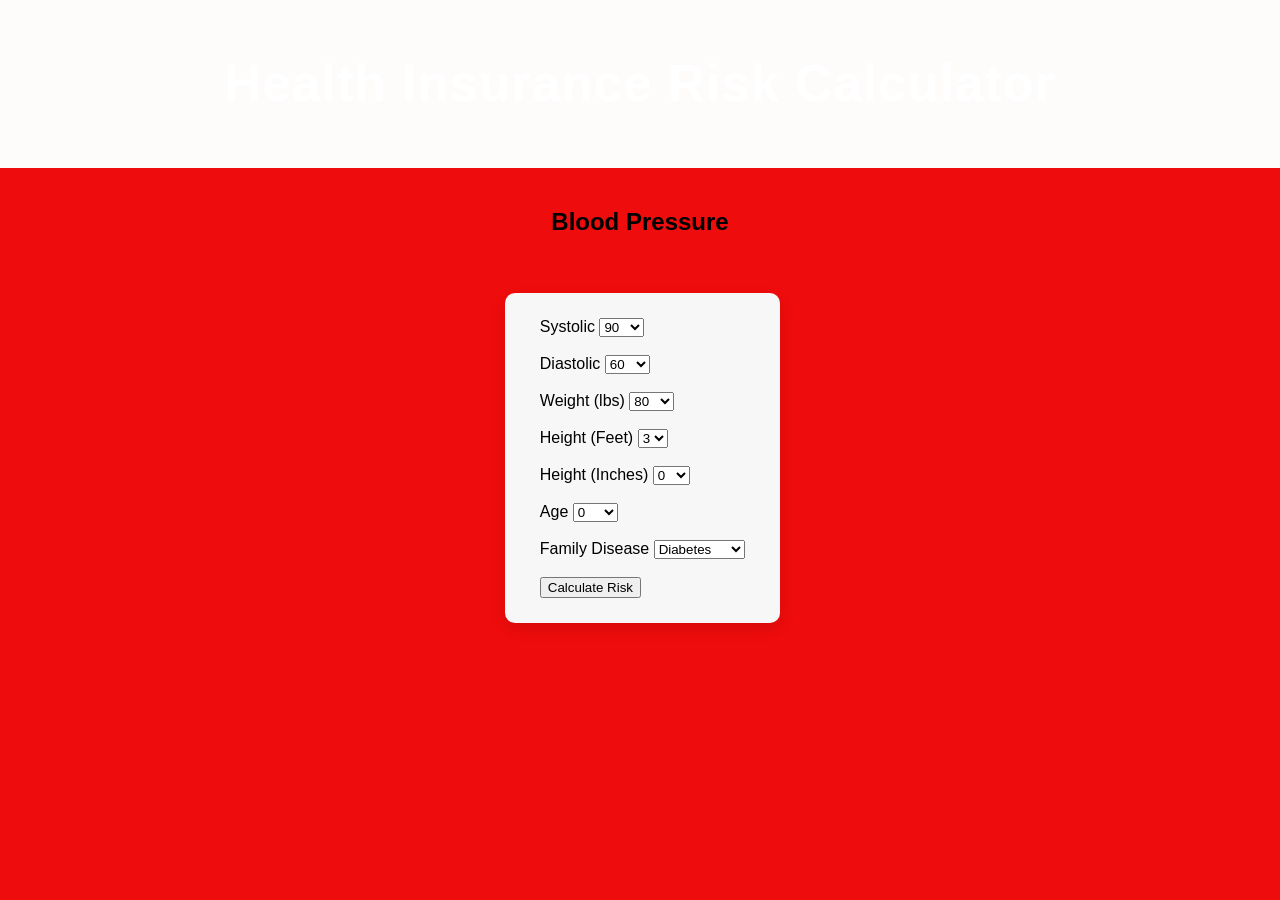
==== public/index.html @ c50c824c "update" ====
<!--
    Creators: Sebastian Jaculbe, Kaleb Richardson, Edward Rodriguez
    Created: March 24th, 2026
    Updated: March 28th, 2026
    Version 1.0
-->

<!DOCTYPE html>
<html lang="en-US">
<head>
  <meta charset="UTF-8">
  <meta name="viewport" content="width=device-width, initial-scale=1.0">
  <title>High Insurance Risk Calculator</title>
  <link rel="stylesheet" href="client.css">
  <link rel="icon" type="image/x-icon" href="">
  <style>
    body {
      font-family: Arial, sans-serif;
      text-align: center;
      background-color: #ef0c0c;
      margin: 0;
      padding: 0;
    }
    header {
      background-color: #fefbfb;
      color: white;
      padding: 20px 0;
      font-size:1.6rem;
      letter-spacing: 1px;
    }
    main {
      padding: 20px;
    }
    form {
      display: inline-block;
      background: #f8f7f7;
      padding: 25px 35px;
      border-radius: 10px;
      box-shadow: 0 6px 15px rgba(0, 0, 0, 0.1);
      text-align: left;
      margin-top: 20px;
    }
    .team-photo {
      width: 80%;
      max-width: 600px;
      margin: 20px auto;
      display: block;
      border: 3px solid #ccc;
    }
    ul {
      list-style-type: none;
      padding: 0;
    }
    li {
      margin: 10px 0;
    }
    a {
      color: #0077cc;
      text-decoration: none;
    }
    a:hover {
      text-decoration: underline;
    }
    section {
      margin-top: 40px;
    }
  </style>
</head>

<!--Main Content-->
<body>
  <header>
    <h1>Health Insurance Risk Calculator</h1>
  </header>
  <main>
    <h2>Blood Pressure</h2>
    <br>
    <img src="">
    <form action="#" id="form">
      <!--Systolic-->
      <label for="blood-pressure-1">Systolic</label>
      <select id="systolic"></select>
      <br>
      <br>
      <!--Diastolic-->
      <label for="blood-pressure-2">Diastolic</label>
      <select id="diastolic"></select>
      <br>
      <br>
      <!--Weight-->
      <label for="bmi-1">Weight (lbs)</label>
      <select id="weight"></select>
      <br>
      <br>
      <!--Height-->
      <label for="bmi-2">Height (Feet)</label>
      <select id="feet"></select>
      <br>
      <br>
      <label for="bmi-3">Height (Inches)</label>
      <select id="inches"></select>
      <br>
      <br>
      <!--Age-->
      <label>Age</label>
      <select id="age"></select>
      <br>
      <br>
      <!--Family Disease-->
      <label>Family Disease</label>
      <select id="disease"></select>
      <br>
      <br>
      <button type="submit" form="form" onclick="sendRiskCat()">Calculate Risk</button>
    </form>
    <p class="result"></p>
  </main>
  <script src="client.js"></script>
</body>
</html>
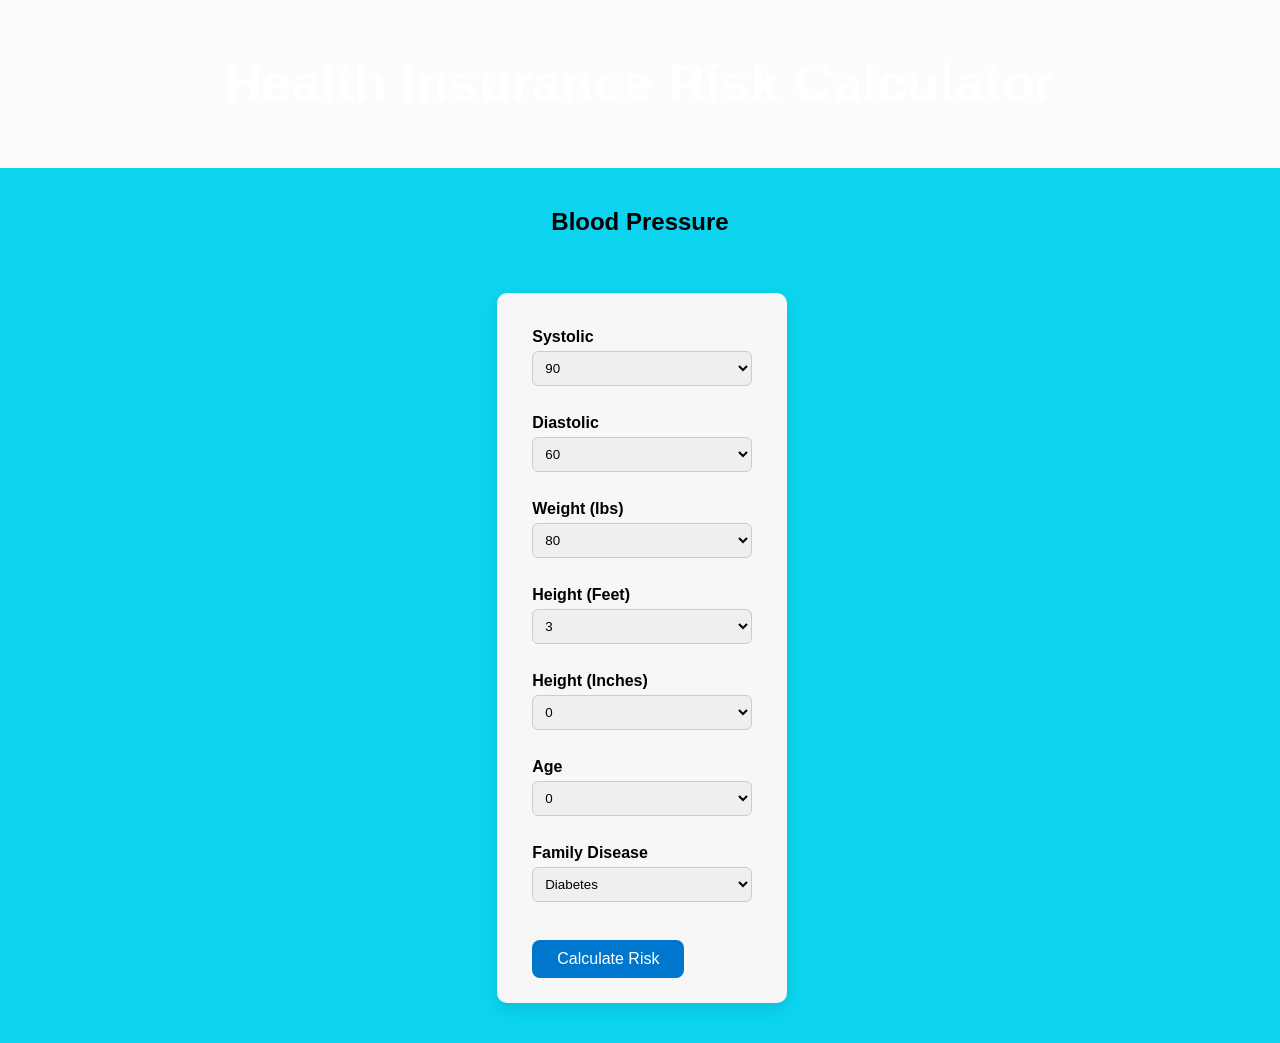
==== commit 6853e39e: "Update index.html background color" ====
--- a/public/index.html
+++ b/public/index.html
@@ -17,7 +17,7 @@
     body {
       font-family: Arial, sans-serif;
       text-align: center;
-      background-color: #ef0c0c;
+      background-color: #0cd4ef;
       margin: 0;
       padding: 0;
     }
@@ -40,6 +40,44 @@
       text-align: left;
       margin-top: 20px;
     }
+    label {
+      display: block;
+  margin-top: 10px;
+  margin-bottom: 5px;
+  font-weight: bold;
+    }
+    select {
+  width: 220px;
+  padding: 8px;
+  border-radius: 6px;
+  border: 1px solid #ccc;
+  transition: border 0.2s ease;
+}
+
+select:focus {
+  border-color: #0077cc;
+  outline: none;
+}
+button {
+  margin-top: 20px;
+  padding: 10px 25px;
+  background-color: #0077cc;
+  color: white;
+  border: none;
+  border-radius: 8px;
+  font-size: 1rem;
+  cursor: pointer;
+  transition: all 0.2s ease;
+}
+button:hover {
+  background-color: #005fa3;
+  transform: translateY(-2px);
+}
+.result {
+  margin-top: 20px;
+  font-size: 1.2rem;
+  font-weight: bold;
+}
     .team-photo {
       width: 80%;
       max-width: 600px;
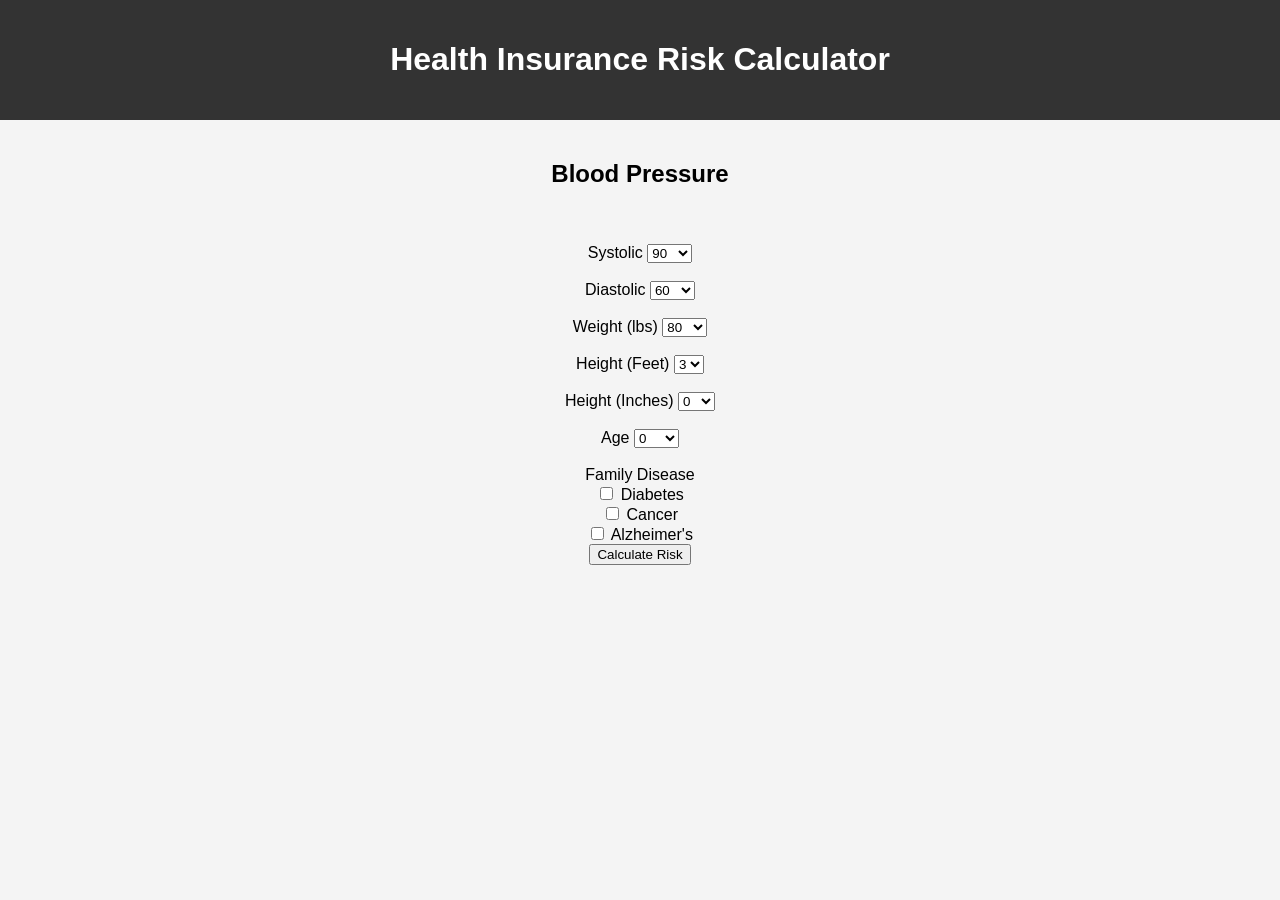
==== commit 7712ad10: "checklist update" ====
--- a/public/index.html
+++ b/public/index.html
@@ -17,67 +17,18 @@
     body {
       font-family: Arial, sans-serif;
       text-align: center;
-      background-color: #0cd4ef;
+      background-color: #f4f4f4;
       margin: 0;
       padding: 0;
     }
     header {
-      background-color: #fefbfb;
+      background-color: #333;
       color: white;
       padding: 20px 0;
-      font-size:1.6rem;
-      letter-spacing: 1px;
     }
     main {
       padding: 20px;
     }
-    form {
-      display: inline-block;
-      background: #f8f7f7;
-      padding: 25px 35px;
-      border-radius: 10px;
-      box-shadow: 0 6px 15px rgba(0, 0, 0, 0.1);
-      text-align: left;
-      margin-top: 20px;
-    }
-    label {
-      display: block;
-  margin-top: 10px;
-  margin-bottom: 5px;
-  font-weight: bold;
-    }
-    select {
-  width: 220px;
-  padding: 8px;
-  border-radius: 6px;
-  border: 1px solid #ccc;
-  transition: border 0.2s ease;
-}
-
-select:focus {
-  border-color: #0077cc;
-  outline: none;
-}
-button {
-  margin-top: 20px;
-  padding: 10px 25px;
-  background-color: #0077cc;
-  color: white;
-  border: none;
-  border-radius: 8px;
-  font-size: 1rem;
-  cursor: pointer;
-  transition: all 0.2s ease;
-}
-button:hover {
-  background-color: #005fa3;
-  transform: translateY(-2px);
-}
-.result {
-  margin-top: 20px;
-  font-size: 1.2rem;
-  font-weight: bold;
-}
     .team-photo {
       width: 80%;
       max-width: 600px;
@@ -146,10 +97,18 @@
       <br>
       <!--Family Disease-->
       <label>Family Disease</label>
-      <select id="disease"></select>
       <br>
+      <label>
+        <input type="checkbox" name="disease" value="diabetes"> Diabetes
+      </label><br>
+      <label>
+        <input type="checkbox" name="disease" value="cancer"> Cancer
+      </label><br>
+      <label>
+        <input type="checkbox" name="disease" value="alzheimers"> Alzheimer's 
+      </label>
       <br>
-      <button type="submit" form="form" onclick="sendRiskCat()">Calculate Risk</button>
+      <button type="submit" form="form" onlick="sendRiskCat()">Calculate Risk</button>
     </form>
     <p class="result"></p>
   </main>
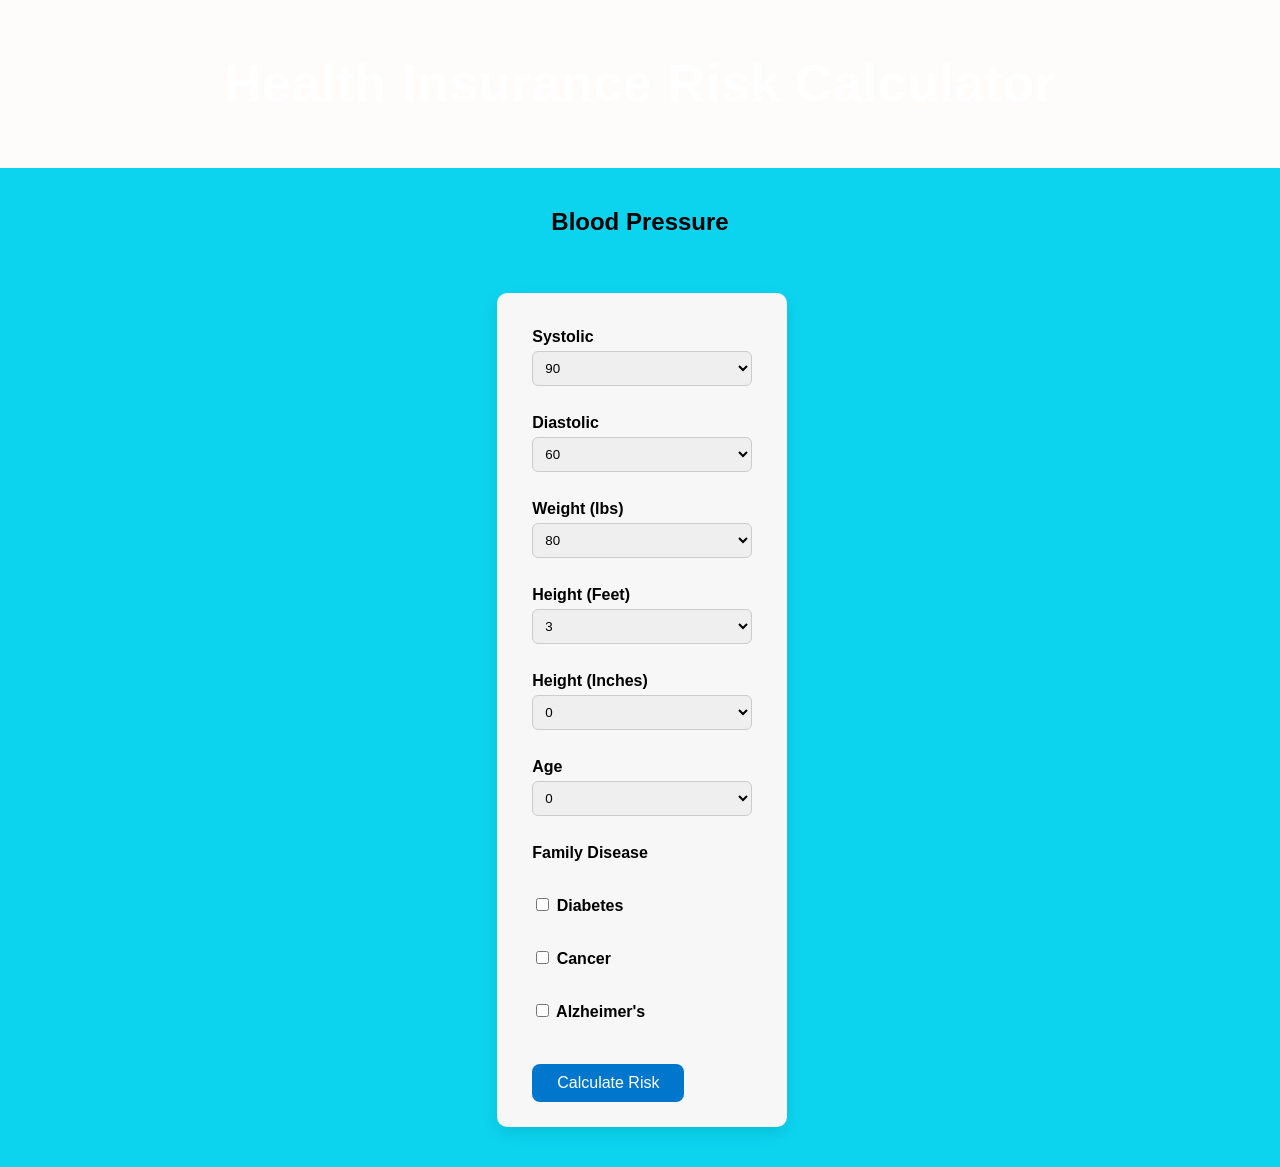
==== commit 5a9d7a0b: "Merge branch 'main' of https://github.com/Bear-Down/hirc" ====
--- a/public/index.html
+++ b/public/index.html
@@ -17,18 +17,67 @@
     body {
       font-family: Arial, sans-serif;
       text-align: center;
-      background-color: #f4f4f4;
+      background-color: #0cd4ef;
       margin: 0;
       padding: 0;
     }
     header {
-      background-color: #333;
+      background-color: #fefbfb;
       color: white;
       padding: 20px 0;
+      font-size:1.6rem;
+      letter-spacing: 1px;
     }
     main {
       padding: 20px;
     }
+    form {
+      display: inline-block;
+      background: #f8f7f7;
+      padding: 25px 35px;
+      border-radius: 10px;
+      box-shadow: 0 6px 15px rgba(0, 0, 0, 0.1);
+      text-align: left;
+      margin-top: 20px;
+    }
+    label {
+      display: block;
+  margin-top: 10px;
+  margin-bottom: 5px;
+  font-weight: bold;
+    }
+    select {
+  width: 220px;
+  padding: 8px;
+  border-radius: 6px;
+  border: 1px solid #ccc;
+  transition: border 0.2s ease;
+}
+
+select:focus {
+  border-color: #0077cc;
+  outline: none;
+}
+button {
+  margin-top: 20px;
+  padding: 10px 25px;
+  background-color: #0077cc;
+  color: white;
+  border: none;
+  border-radius: 8px;
+  font-size: 1rem;
+  cursor: pointer;
+  transition: all 0.2s ease;
+}
+button:hover {
+  background-color: #005fa3;
+  transform: translateY(-2px);
+}
+.result {
+  margin-top: 20px;
+  font-size: 1.2rem;
+  font-weight: bold;
+}
     .team-photo {
       width: 80%;
       max-width: 600px;
@@ -108,7 +157,7 @@
         <input type="checkbox" name="disease" value="alzheimers"> Alzheimer's 
       </label>
       <br>
-      <button type="submit" form="form" onlick="sendRiskCat()">Calculate Risk</button>
+      <button type="submit" form="form" onclick="sendRiskCat()">Calculate Risk</button>
     </form>
     <p class="result"></p>
   </main>
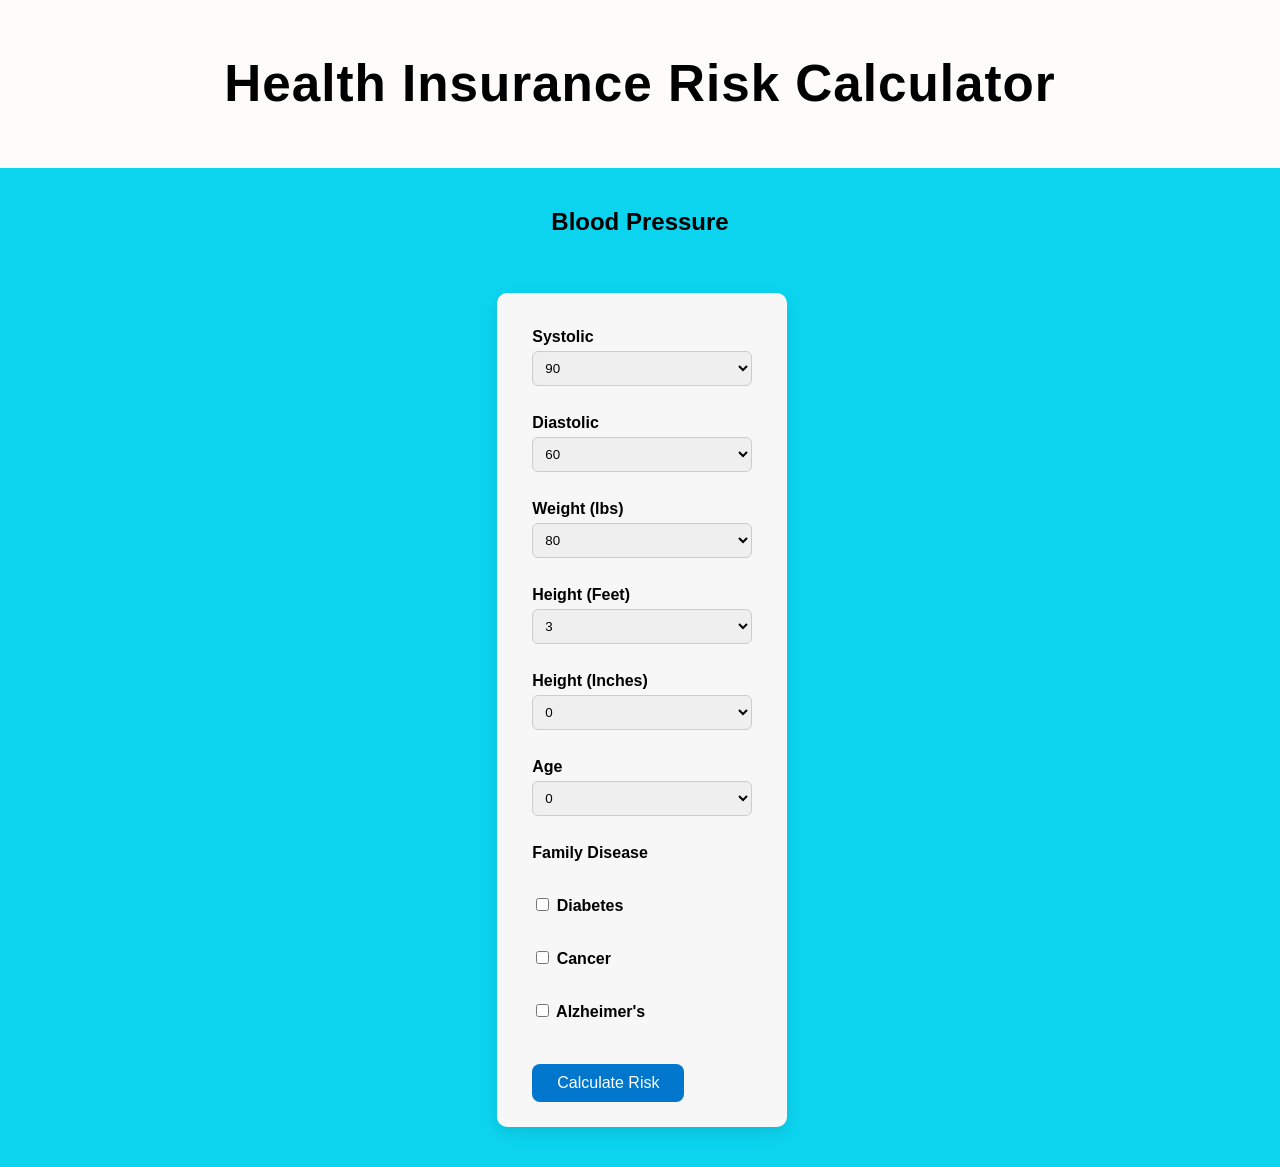
==== commit 770b64fd: "header color update" ====
--- a/public/index.html
+++ b/public/index.html
@@ -23,7 +23,7 @@
     }
     header {
       background-color: #fefbfb;
-      color: white;
+      color: rgb(0, 0, 0);
       padding: 20px 0;
       font-size:1.6rem;
       letter-spacing: 1px;
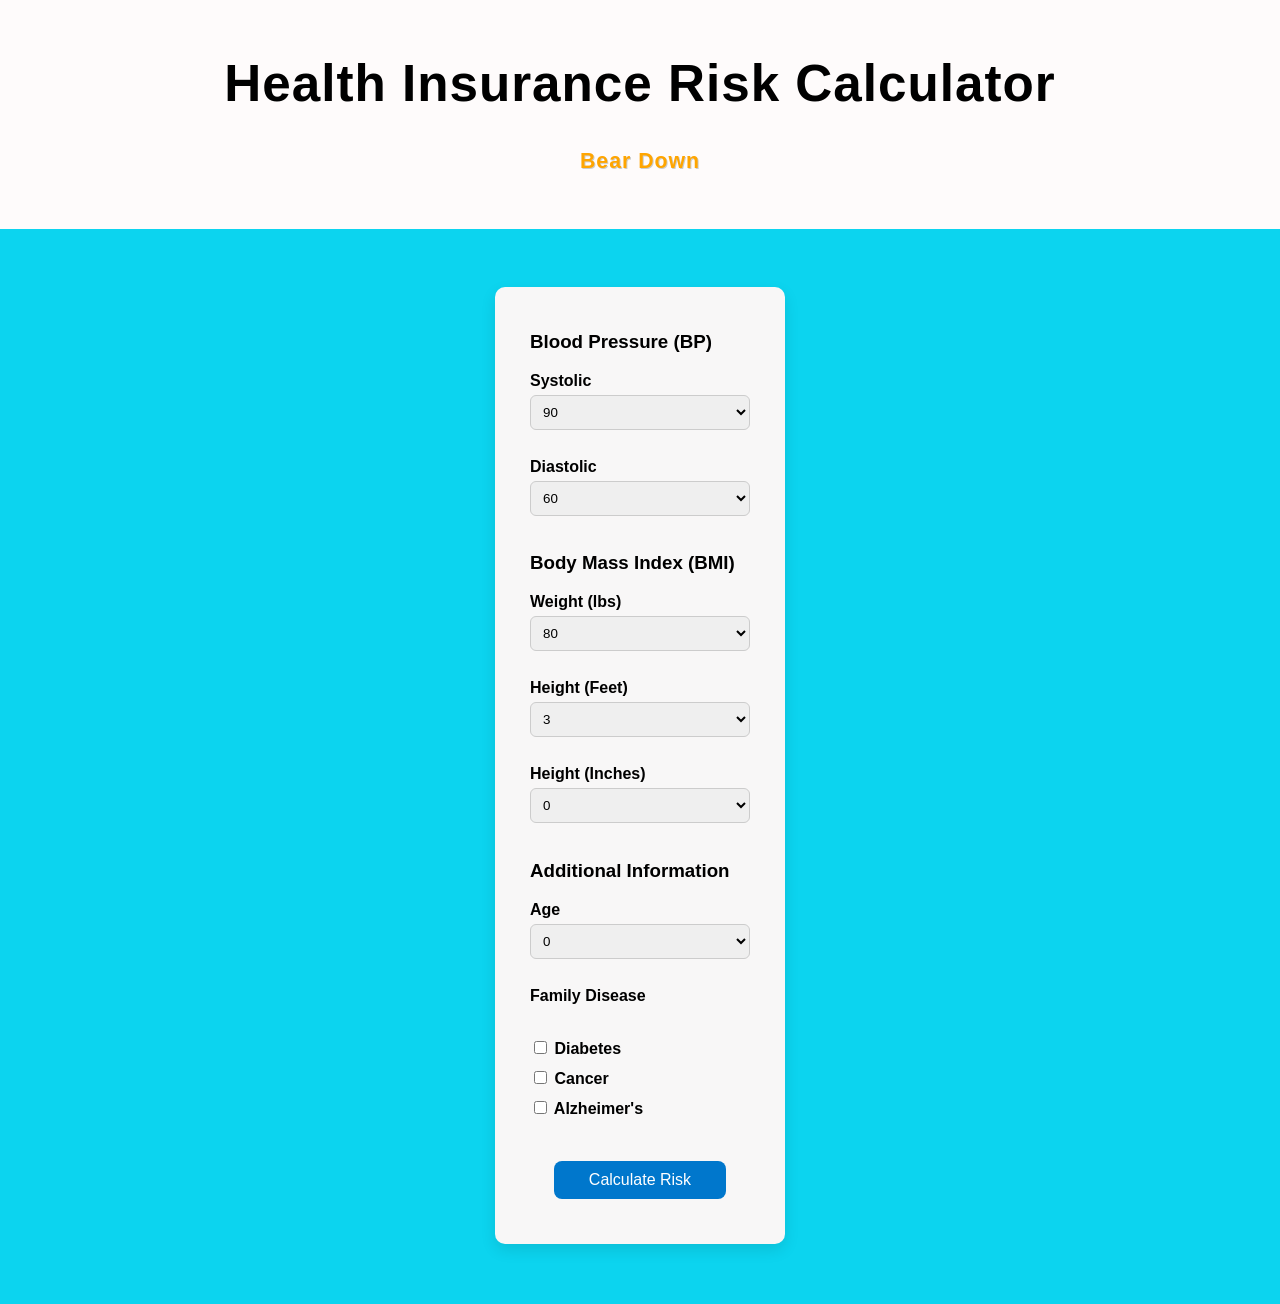
==== commit b53648da: "Kevin Dacanay - Minor Update Styling index.html" ====
--- a/public/index.html
+++ b/public/index.html
@@ -1,166 +1,166 @@
 <!--
-    Creators: Sebastian Jaculbe, Kaleb Richardson, Edward Rodriguez
-    Created: March 24th, 2026
-    Updated: March 28th, 2026
-    Version 1.0
+		Creators: Sebastian Jaculbe, Kaleb Richardson, Edward Rodriguez,
+				  Kevin Dacanay
+		Created: March 24th, 2026
+		Updated: March 31th, 2026
+		Version 1.0
 -->
 
 <!DOCTYPE html>
 <html lang="en-US">
 <head>
-  <meta charset="UTF-8">
-  <meta name="viewport" content="width=device-width, initial-scale=1.0">
-  <title>High Insurance Risk Calculator</title>
-  <link rel="stylesheet" href="client.css">
-  <link rel="icon" type="image/x-icon" href="">
-  <style>
-    body {
-      font-family: Arial, sans-serif;
-      text-align: center;
-      background-color: #0cd4ef;
-      margin: 0;
-      padding: 0;
-    }
-    header {
-      background-color: #fefbfb;
-      color: rgb(0, 0, 0);
-      padding: 20px 0;
-      font-size:1.6rem;
-      letter-spacing: 1px;
-    }
-    main {
-      padding: 20px;
-    }
-    form {
-      display: inline-block;
-      background: #f8f7f7;
-      padding: 25px 35px;
-      border-radius: 10px;
-      box-shadow: 0 6px 15px rgba(0, 0, 0, 0.1);
-      text-align: left;
-      margin-top: 20px;
-    }
-    label {
-      display: block;
-  margin-top: 10px;
-  margin-bottom: 5px;
-  font-weight: bold;
-    }
-    select {
-  width: 220px;
-  padding: 8px;
-  border-radius: 6px;
-  border: 1px solid #ccc;
-  transition: border 0.2s ease;
-}
+	<meta charset="UTF-8">
+	<meta name="viewport" content="width=device-width, initial-scale=1.0">
+	<title>High Insurance Risk Calculator</title>
+	<link rel="icon" type="image/x-icon" href="">
+	<style>
+		body {
+			font-family: Arial, sans-serif;
+			text-align: center;
+			background-color: #0cd4ef;
+			margin: 0;
+			padding: 0;
+		}
+		header {
+			background-color: #fefbfb;
+			color: rgb(0, 0, 0);
+			padding: 20px 0;
+			font-size:1.6rem;
+			letter-spacing: 1px;
+		}
+		main {
+			padding: 20px;
+		}
+		form {
+			display: inline-block;
+			background: #f8f7f7;
+			padding: 25px 35px;
+			border-radius: 10px;
+			box-shadow: 0 6px 15px rgba(0, 0, 0, 0.1);
+			text-align: left;
+			margin: 20px;
+		}
+		label {
+			display: block;
+			margin-top: 10px;
+			margin-bottom: 5px;
+			font-weight: bold;
+		}
+		select {
+			width: 220px;
+			padding: 8px;
+			border-radius: 6px;
+			border: 1px solid #ccc;
+			transition: border 0.2s ease;
+		}
 
-select:focus {
-  border-color: #0077cc;
-  outline: none;
-}
-button {
-  margin-top: 20px;
-  padding: 10px 25px;
-  background-color: #0077cc;
-  color: white;
-  border: none;
-  border-radius: 8px;
-  font-size: 1rem;
-  cursor: pointer;
-  transition: all 0.2s ease;
-}
-button:hover {
-  background-color: #005fa3;
-  transform: translateY(-2px);
-}
-.result {
-  margin-top: 20px;
-  font-size: 1.2rem;
-  font-weight: bold;
-}
-    .team-photo {
-      width: 80%;
-      max-width: 600px;
-      margin: 20px auto;
-      display: block;
-      border: 3px solid #ccc;
-    }
-    ul {
-      list-style-type: none;
-      padding: 0;
-    }
-    li {
-      margin: 10px 0;
-    }
-    a {
-      color: #0077cc;
-      text-decoration: none;
-    }
-    a:hover {
-      text-decoration: underline;
-    }
-    section {
-      margin-top: 40px;
-    }
-  </style>
+		select:focus {
+			border-color: #0077cc;
+			outline: none;
+		}
+		button {
+			margin: 20px auto;
+			padding: 10px 35px;
+			background-color: #0077cc;
+			color: white;
+			border: none;
+			border-radius: 8px;
+			font-size: 1rem;
+			cursor: pointer;
+			transition: all 0.2s ease;
+
+			display: block;
+		}
+		button:hover {
+			background-color: #005fa3;
+			transform: translateY(-2px);
+		}
+		#result {
+			margin-top: 20px;
+			font-size: 1.2rem;
+			font-weight: bold;
+			align-items: center;
+			justify-content: center;			
+		}
+
+		ul {
+			list-style-type: none;
+			padding: 0;
+		}
+		li {
+			margin: 10px 0;
+		}
+		a {
+			color: #0077cc;
+			text-decoration: none;
+		}
+		a:hover {
+			text-decoration: underline;
+		}
+		section {
+			margin-top: 40px;
+		}
+	</style>
 </head>
 
 <!--Main Content-->
 <body>
-  <header>
-    <h1>Health Insurance Risk Calculator</h1>
-  </header>
-  <main>
-    <h2>Blood Pressure</h2>
-    <br>
-    <img src="">
-    <form action="#" id="form">
-      <!--Systolic-->
-      <label for="blood-pressure-1">Systolic</label>
-      <select id="systolic"></select>
-      <br>
-      <br>
-      <!--Diastolic-->
-      <label for="blood-pressure-2">Diastolic</label>
-      <select id="diastolic"></select>
-      <br>
-      <br>
-      <!--Weight-->
-      <label for="bmi-1">Weight (lbs)</label>
-      <select id="weight"></select>
-      <br>
-      <br>
-      <!--Height-->
-      <label for="bmi-2">Height (Feet)</label>
-      <select id="feet"></select>
-      <br>
-      <br>
-      <label for="bmi-3">Height (Inches)</label>
-      <select id="inches"></select>
-      <br>
-      <br>
-      <!--Age-->
-      <label>Age</label>
-      <select id="age"></select>
-      <br>
-      <br>
-      <!--Family Disease-->
-      <label>Family Disease</label>
-      <br>
-      <label>
-        <input type="checkbox" name="disease" value="diabetes"> Diabetes
-      </label><br>
-      <label>
-        <input type="checkbox" name="disease" value="cancer"> Cancer
-      </label><br>
-      <label>
-        <input type="checkbox" name="disease" value="alzheimers"> Alzheimer's 
-      </label>
-      <br>
-      <button type="submit" form="form" onclick="sendRiskCat()">Calculate Risk</button>
-    </form>
-    <p class="result"></p>
-  </main>
-  <script src="client.js"></script>
+	<header>
+		<h1>Health Insurance Risk Calculator</h1>
+		<h5 style="color: orange; text-shadow: 1px 1px #ccc">Bear Down</h5>
+	</header>
+	<main>
+		<br>
+		<form action="#" id="form">
+			<!--Systolic-->
+			<h3>Blood Pressure (BP)</h3>
+			<label for="blood-pressure-1">Systolic </label>
+			<select id="systolic"></select>
+			<br>
+			<br>
+			<!--Diastolic-->
+			<label for="blood-pressure-2">Diastolic</label>
+			<select id="diastolic"></select>
+			<br>
+			<br>
+			<!--Weight-->
+			<h3>Body Mass Index (BMI)</h3>
+			<label for="bmi-1">Weight (lbs)</label>
+			<select id="weight"></select>
+			<br>
+			<br>
+			<!--Height-->
+			<label for="bmi-2">Height (Feet)</label>
+			<select id="feet"></select>
+			<br>
+			<br>
+			<label for="bmi-3">Height (Inches)</label>
+			<select id="inches"></select>
+			<br>
+			<br>
+			<!--Age-->
+			<h3>Additional Information</h3>
+			<label>Age</label>
+			<select id="age"></select>
+			<br>
+			<br>
+			<!--Family Disease-->
+			<label>Family Disease</label>
+			<br>
+			<label>
+				<input type="checkbox" name="disease" value="diabetes"> Diabetes
+			</label>
+			<label>
+				<input type="checkbox" name="disease" value="cancer"> Cancer
+			</label>
+			<label>
+				<input type="checkbox" name="disease" value="alzheimers"> Alzheimer's 
+			</label>
+			<br>
+			<button type="button" onclick="sendRiskCat()">Calculate Risk</button>
+		</form>
+		<p id="result"></p>
+	</main>
+	<script src="client.js"></script>
 </body>
 </html>
